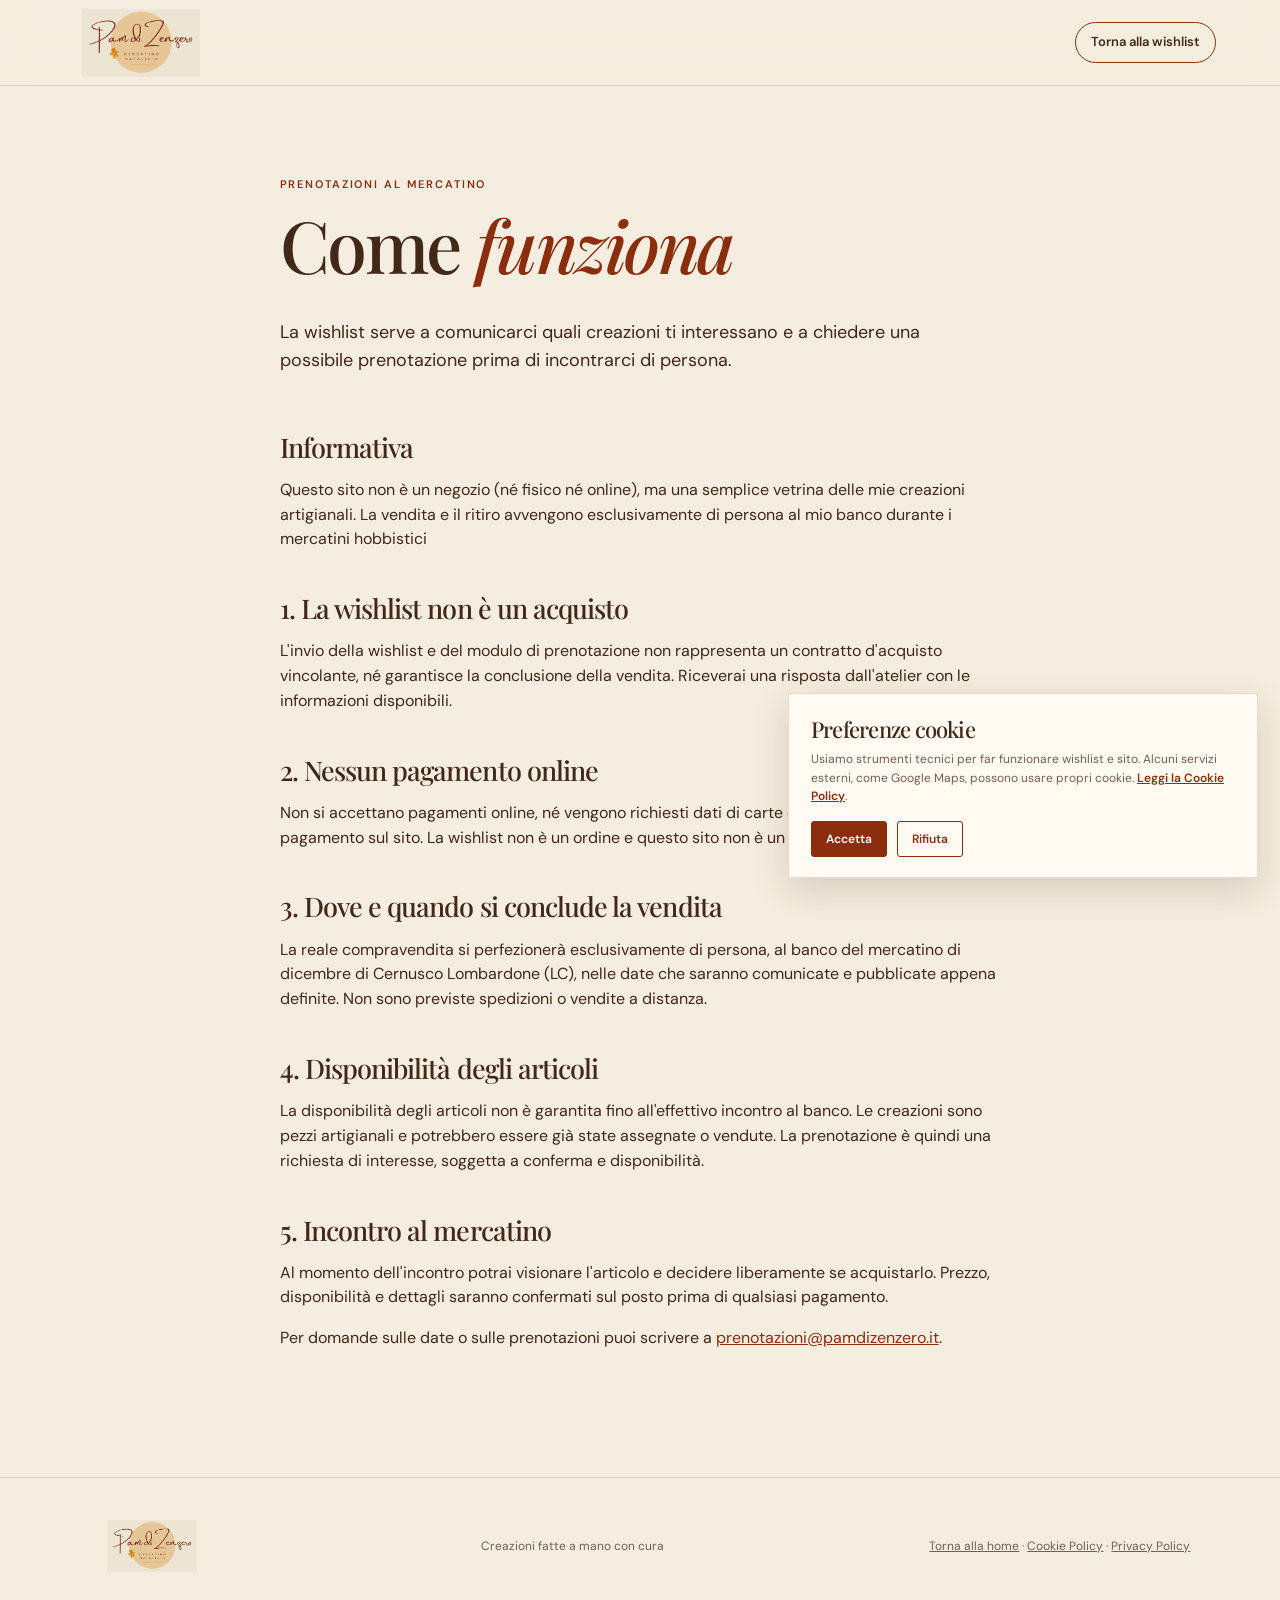
==== come-funziona.html @ badd6474 "come funziona e 3 articoli" ====
<!doctype html>
<html lang="it">
  <head>
    <meta charset="UTF-8" />
    <meta name="viewport" content="width=device-width, initial-scale=1.0" />
    <meta name="description" content="Come funziona la prenotazione delle creazioni di Pam di Zenzero." />
    <title>Come funziona · Pam di Zenzero</title>
    <link rel="icon" type="image/png" href="assets/logo-pam-di-zenzero.png" />
    <link rel="preconnect" href="https://fonts.googleapis.com" />
    <link rel="preconnect" href="https://fonts.gstatic.com" crossorigin />
    <link href="https://fonts.googleapis.com/css2?family=DM+Sans:wght@400;500;600&family=Playfair+Display:ital,wght@0,500;0,600;1,500&display=swap" rel="stylesheet" />
    <link rel="stylesheet" href="style.css" />
  </head>
  <body>
    <header class="topbar">
      <a class="brand" href="index.html" aria-label="Pam di Zenzero, torna alla home"><img src="assets/logo-pam-di-zenzero.png" alt="Pam di Zenzero" /></a>
      <a class="wish-link" href="index.html#wishlist">Torna alla wishlist</a>
    </header>

    <main class="privacy-page">
      <article class="privacy-content">
        <p class="eyebrow">Prenotazioni al mercatino</p>
        <h1>Come <em>funziona</em></h1>
        <p class="privacy-lead">La wishlist serve a comunicarci quali creazioni ti interessano e a chiedere una possibile prenotazione prima di incontrarci di persona.</p>

        <h2>Informativa</h2>
        <p>Questo sito non è un negozio (né fisico né online), ma una semplice vetrina delle mie creazioni artigianali. La vendita e il ritiro avvengono esclusivamente di persona al mio banco durante i mercatini hobbistici</p>

        <h2>1. La wishlist non è un acquisto</h2>
        <p>L'invio della wishlist e del modulo di prenotazione non rappresenta un contratto d'acquisto vincolante, né garantisce la conclusione della vendita. Riceverai una risposta dall'atelier con le informazioni disponibili.</p>

        <h2>2. Nessun pagamento online</h2>
        <p>Non si accettano pagamenti online, né vengono richiesti dati di carte o altri strumenti di pagamento sul sito. La wishlist non è un ordine e questo sito non è un negozio online.</p>

        <h2>3. Dove e quando si conclude la vendita</h2>
        <p>La reale compravendita si perfezionerà esclusivamente di persona, al banco del mercatino di dicembre di Cernusco Lombardone (LC), nelle date che saranno comunicate e pubblicate appena definite. Non sono previste spedizioni o vendite a distanza.</p>

        <h2>4. Disponibilità degli articoli</h2>
        <p>La disponibilità degli articoli non è garantita fino all'effettivo incontro al banco. Le creazioni sono pezzi artigianali e potrebbero essere già state assegnate o vendute. La prenotazione è quindi una richiesta di interesse, soggetta a conferma e disponibilità.</p>

        <h2>5. Incontro al mercatino</h2>
        <p>Al momento dell'incontro potrai visionare l'articolo e decidere liberamente se acquistarlo. Prezzo, disponibilità e dettagli saranno confermati sul posto prima di qualsiasi pagamento.</p>

        <p>Per domande sulle date o sulle prenotazioni puoi scrivere a <a href="mailto:prenotazioni@pamdizenzero.it">prenotazioni@pamdizenzero.it</a>.</p>
      </article>
    </main>

    <footer><img src="assets/logo-pam-di-zenzero.png" alt="Pam di Zenzero" /><p>Creazioni fatte a mano con cura</p><p><a href="index.html">Torna alla home</a> · <a href="cookie-policy.html">Cookie Policy</a> · <a href="privacy.html">Privacy Policy</a></p></footer>
    <aside class="cookie-banner" id="cookie-banner" role="dialog" aria-labelledby="cookie-title" aria-describedby="cookie-description">
      <h2 id="cookie-title">Preferenze cookie</h2>
      <p id="cookie-description">Usiamo strumenti tecnici per far funzionare wishlist e sito. Alcuni servizi esterni, come Google Maps, possono usare propri cookie. <a href="cookie-policy.html">Leggi la Cookie Policy</a>.</p>
      <div class="cookie-actions"><button class="cookie-accept" type="button" data-cookie-accept>Accetta</button><button class="cookie-reject" type="button" data-cookie-reject>Rifiuta</button></div>
    </aside>
    <script src="cookies.js"></script>
  </body>
</html>
---- style.css ----
:root{--wishlist-total-size:25px}
.booking-how{display:inline-block;margin:0 0 14px;color:var(--ginger);font-size:12px;font-weight:600;text-decoration:none}.booking-how span{font-size:17px;margin-left:5px}
.wish-row{grid-template-columns:54px 1fr auto auto!important}
.wish-row small{display:block;color:#735e50;font-size:11px}
.wish-price{font-size:14px;white-space:nowrap}
.wishlist-grand-total{border-top:1px solid var(--line);font-weight:600}
.wishlist-grand-total strong{font-size:var(--wishlist-total-size);color:var(--ginger)}
.wishlist-note{color:#735e50;font-size:11px;margin:18px 0 0}
.cookie-banner{position:fixed;right:22px;bottom:22px;z-index:20;max-width:470px;padding:20px 22px;background:var(--paper);border:1px solid var(--line);box-shadow:0 12px 35px rgba(65,40,25,.16)}.cookie-banner[hidden]{display:none}.cookie-banner h2{font:500 22px 'Playfair Display',serif;margin:0 0 6px}.cookie-banner p{font-size:12px;margin:0 0 15px;color:#735e50}.cookie-banner a{color:var(--ginger);font-weight:600}.cookie-actions{display:flex;gap:10px;flex-wrap:wrap}.cookie-actions button{padding:9px 14px;border:1px solid var(--ginger);border-radius:3px;font:600 12px 'DM Sans',sans-serif;cursor:pointer}.cookie-accept{background:var(--ginger);color:white}.cookie-reject{background:transparent;color:var(--ginger)}
@media(max-width:760px){.wish-row{grid-template-columns:45px 1fr auto auto!important;gap:8px!important}.wish-row img{width:45px;height:45px}.wish-price{font-size:12px}}
.privacy-page{padding:90px 7vw 110px;max-width:900px;margin:auto}.privacy-content h1{font-family:'Playfair Display',serif;font-size:clamp(42px,6vw,72px);font-weight:500;letter-spacing:-.035em;line-height:1.08;margin:0 0 35px}.privacy-content h2{font-size:27px;margin:42px 0 12px}.privacy-content p,.privacy-content li{max-width:720px}.privacy-content ul{padding-left:22px}.privacy-content a,.privacy{color:var(--ginger)}.privacy-lead{font-size:18px;max-width:680px!important;margin-bottom:58px}.privacy{display:flex;align-items:flex-start;gap:9px}.privacy input{margin-top:5px;flex:0 0 auto}.privacy a{font-weight:600}.privacy-page+footer a,footer a{color:inherit}.privacy-page+footer{margin-top:0}
:root{--cream:#f5eddf;--paper:#fffaf2;--tan:#e9c98f;--ginger:#8a2e0e;--orange:#d88712;--ink:#412819;--line:rgba(101,57,28,.16)}*{box-sizing:border-box}html{scroll-behavior:smooth}body{margin:0;background:var(--cream);color:var(--ink);font-family:'DM Sans',sans-serif;font-size:16px;line-height:1.55}.topbar{height:86px;display:flex;align-items:center;justify-content:space-between;padding:9px 5vw;border-bottom:1px solid var(--line);background:rgba(245,237,223,.94);position:sticky;top:0;z-index:10;backdrop-filter:blur(12px)}.brand img{display:block;width:154px;height:68px;object-fit:contain}.topbar nav{display:flex;gap:28px}.topbar a{color:var(--ink);text-decoration:none;font-size:13px;font-weight:600}.wish-link{border:1px solid var(--ginger);padding:9px 15px;border-radius:30px}.wish-link span{margin-left:6px;background:var(--ginger);color:white;padding:1px 6px;border-radius:20px}.menu-toggle{display:none;border:0;background:transparent;font-size:25px;color:var(--ginger)}.hero{min-height:650px;display:grid;grid-template-columns:1fr 1fr;gap:5vw;align-items:center;max-width:1280px;margin:auto;padding:80px 7vw}.eyebrow{margin:0 0 13px;color:var(--ginger);font-size:11px;letter-spacing:.17em;text-transform:uppercase;font-weight:600}.hero h1,h2{font-family:'Playfair Display',serif;font-weight:500;letter-spacing:-.035em;line-height:1.08;margin:0}.hero h1{font-size:clamp(48px,5.8vw,80px)}em{color:var(--ginger)}.intro{max-width:410px;margin:28px 0 33px;font-size:17px}.button{background:var(--ginger);display:inline-flex;align-items:center;gap:27px;color:white!important;text-decoration:none;padding:14px 19px;border:0;border-radius:3px;font:600 13px 'DM Sans',sans-serif;cursor:pointer}.button span{font-size:20px;font-weight:400}.hero-visual{position:relative;padding:42px 0 18px 40px}.hero-visual img{display:block;width:100%;height:470px;object-fit:cover;position:relative;z-index:1;border-radius:170px 170px 5px 5px}.sun{position:absolute;width:380px;height:380px;border-radius:50%;background:var(--tan);top:5px;left:0}.image-note{position:absolute;z-index:2;left:0;bottom:0;background:var(--paper);padding:12px 16px;margin:0;font-family:'Playfair Display',serif;font-style:italic;font-size:14px}.section{padding:105px 7vw;max-width:1280px;margin:auto}.gallery{border-top:1px solid var(--line)}.section-heading{display:flex;align-items:end;justify-content:space-between;gap:30px;margin-bottom:46px}.section-heading h2,.story h2,.contact-band h2,.where h2{font-size:clamp(39px,4vw,58px)}.section-heading>p{max-width:315px;margin:0;color:#735e50;font-size:14px}.product-grid{display:grid;grid-template-columns:repeat(3,1fr);gap:20px}.product-card{background:var(--paper);position:relative;padding-bottom:19px}.product-card img{width:100%;height:350px;display:block;object-fit:cover}.product-info{display:flex;justify-content:space-between;align-items:center;padding:15px 16px 0}.product-info h3{font:500 22px 'Playfair Display',serif;margin:0}.product-info p{font-size:13px;color:#735e50;margin:2px 0 0}.add{border:1px solid var(--ginger);color:var(--ginger);background:transparent;border-radius:50%;width:38px;height:38px;font-size:22px;cursor:pointer}.add:hover{background:var(--ginger);color:white}.story{display:grid;grid-template-columns:1fr 1fr;background:#e7c990;align-items:stretch}.story-image img{width:100%;height:100%;min-height:480px;object-fit:cover;display:block}.story-copy{padding:12% 15%;align-self:center}.story-copy p:not(.eyebrow){max-width:360px;font-size:17px}.wishlist{background:var(--paper);max-width:none;padding-left:max(7vw,calc((100vw - 1140px)/2));padding-right:max(7vw,calc((100vw - 1140px)/2))}.wishlist-layout{display:grid;grid-template-columns:1.05fr .95fr;gap:45px}.wishlist-card,.booking-form{border:1px solid var(--line);padding:26px;background:#fffdf9}.wishlist-items{min-height:212px}.empty{color:#735e50;text-align:center;padding:58px 0}.wish-row{display:grid;grid-template-columns:54px 1fr auto;gap:13px;align-items:center;padding:9px 0;border-bottom:1px solid var(--line)}.wish-row img{width:54px;height:54px;object-fit:cover;border-radius:50%}.wish-row strong{font-family:'Playfair Display',serif;font-weight:500}.wish-row button{border:0;background:transparent;color:var(--ginger);cursor:pointer;font-size:19px}.wishlist-total{display:flex;justify-content:space-between;padding-top:18px;margin-top:9px;font-size:14px}.wishlist-total strong{font-size:19px;color:var(--ginger)}.booking-form h3{font:500 27px 'Playfair Display',serif;margin:0}.booking-form>p{font-size:13px;color:#735e50;margin:3px 0 18px}.booking-form label{display:block;font-size:12px;font-weight:600;margin:12px 0}.booking-form small{font-weight:400}.booking-form input:not([type=checkbox]),textarea{display:block;width:100%;margin-top:5px;border:1px solid #d6c7b3;background:#fffaf2;padding:10px;font:14px 'DM Sans',sans-serif;color:var(--ink);border-radius:2px}.booking-form textarea{resize:vertical}.booking-form .privacy{display:flex;gap:8px;align-items:start;font-size:11px;font-weight:400}.privacy input{margin-top:3px}.button-dark{width:100%;justify-content:space-between}.form-status{min-height:18px!important;color:var(--ginger)!important}.contact-band{text-align:center;background:var(--ginger);color:var(--cream);padding:105px 20px}.contact-band .eyebrow{color:#f2cf8e}.contact-band h2{margin-bottom:28px}.contact-band a{color:white;font:500 clamp(22px,3vw,38px) 'Playfair Display',serif;text-decoration:none;border-bottom:1px solid #d99b65}.contact-band a span{font-family:'DM Sans',sans-serif}.where{display:grid;grid-template-columns:1.1fr .9fr;gap:60px;align-items:center}.where>div>p:not(.eyebrow){font-size:17px;max-width:390px}.placeholder-address{font-size:13px!important;color:#7c6453;padding:12px;border-left:2px solid var(--orange)}.map-card{min-height:300px;background:var(--tan);display:flex;flex-direction:column;justify-content:center;align-items:center;text-align:center;position:relative;overflow:hidden}.map-card:before,.map-card:after{content:'';position:absolute;border:1px solid rgba(138,46,14,.25);width:500px;height:150px;border-radius:50%;transform:rotate(-22deg)}.map-card:after{transform:rotate(30deg)}.map-card>*{z-index:1}.map-card span{font-size:34px;color:var(--ginger)}.map-card p{font:italic 28px 'Playfair Display',serif;margin:7px}footer{padding:42px 7vw;display:flex;align-items:center;justify-content:space-between;gap:25px;border-top:1px solid var(--line);font-size:12px;color:#735e50}footer img{width:125px;height:52px;object-fit:contain}@media(max-width:760px){.topbar{height:73px;padding:5px 5vw}.brand img{width:125px;height:58px}.menu-toggle{display:block}.topbar nav{display:none;position:absolute;left:0;right:0;top:73px;background:var(--cream);padding:20px 5vw;flex-direction:column;gap:16px;border-bottom:1px solid var(--line)}.topbar nav.open{display:flex}.wish-link{font-size:11px!important;padding:7px 9px}.hero{grid-template-columns:1fr;padding:55px 7vw 65px;gap:37px;min-height:auto}.hero-visual{padding-left:25px}.hero-visual img{height:380px}.sun{width:290px;height:290px}.section{padding:70px 7vw}.section-heading{display:block;margin-bottom:30px}.section-heading>p{margin-top:16px}.product-grid{grid-template-columns:1fr 1fr;gap:11px}.product-card img{height:230px}.product-info{padding:11px 11px 0}.product-info h3{font-size:17px}.product-info p{font-size:11px}.add{width:33px;height:33px}.story{grid-template-columns:1fr}.story-image img{min-height:320px}.story-copy{padding:65px 7vw}.wishlist-layout,.where{grid-template-columns:1fr;gap:25px}.contact-band{padding:75px 20px}footer{display:grid;grid-template-columns:1fr 1fr}footer img{grid-row:span 2}.map-card{min-height:250px}}@media(max-width:390px){.product-grid{grid-template-columns:1fr}.product-card img{height:290px}}
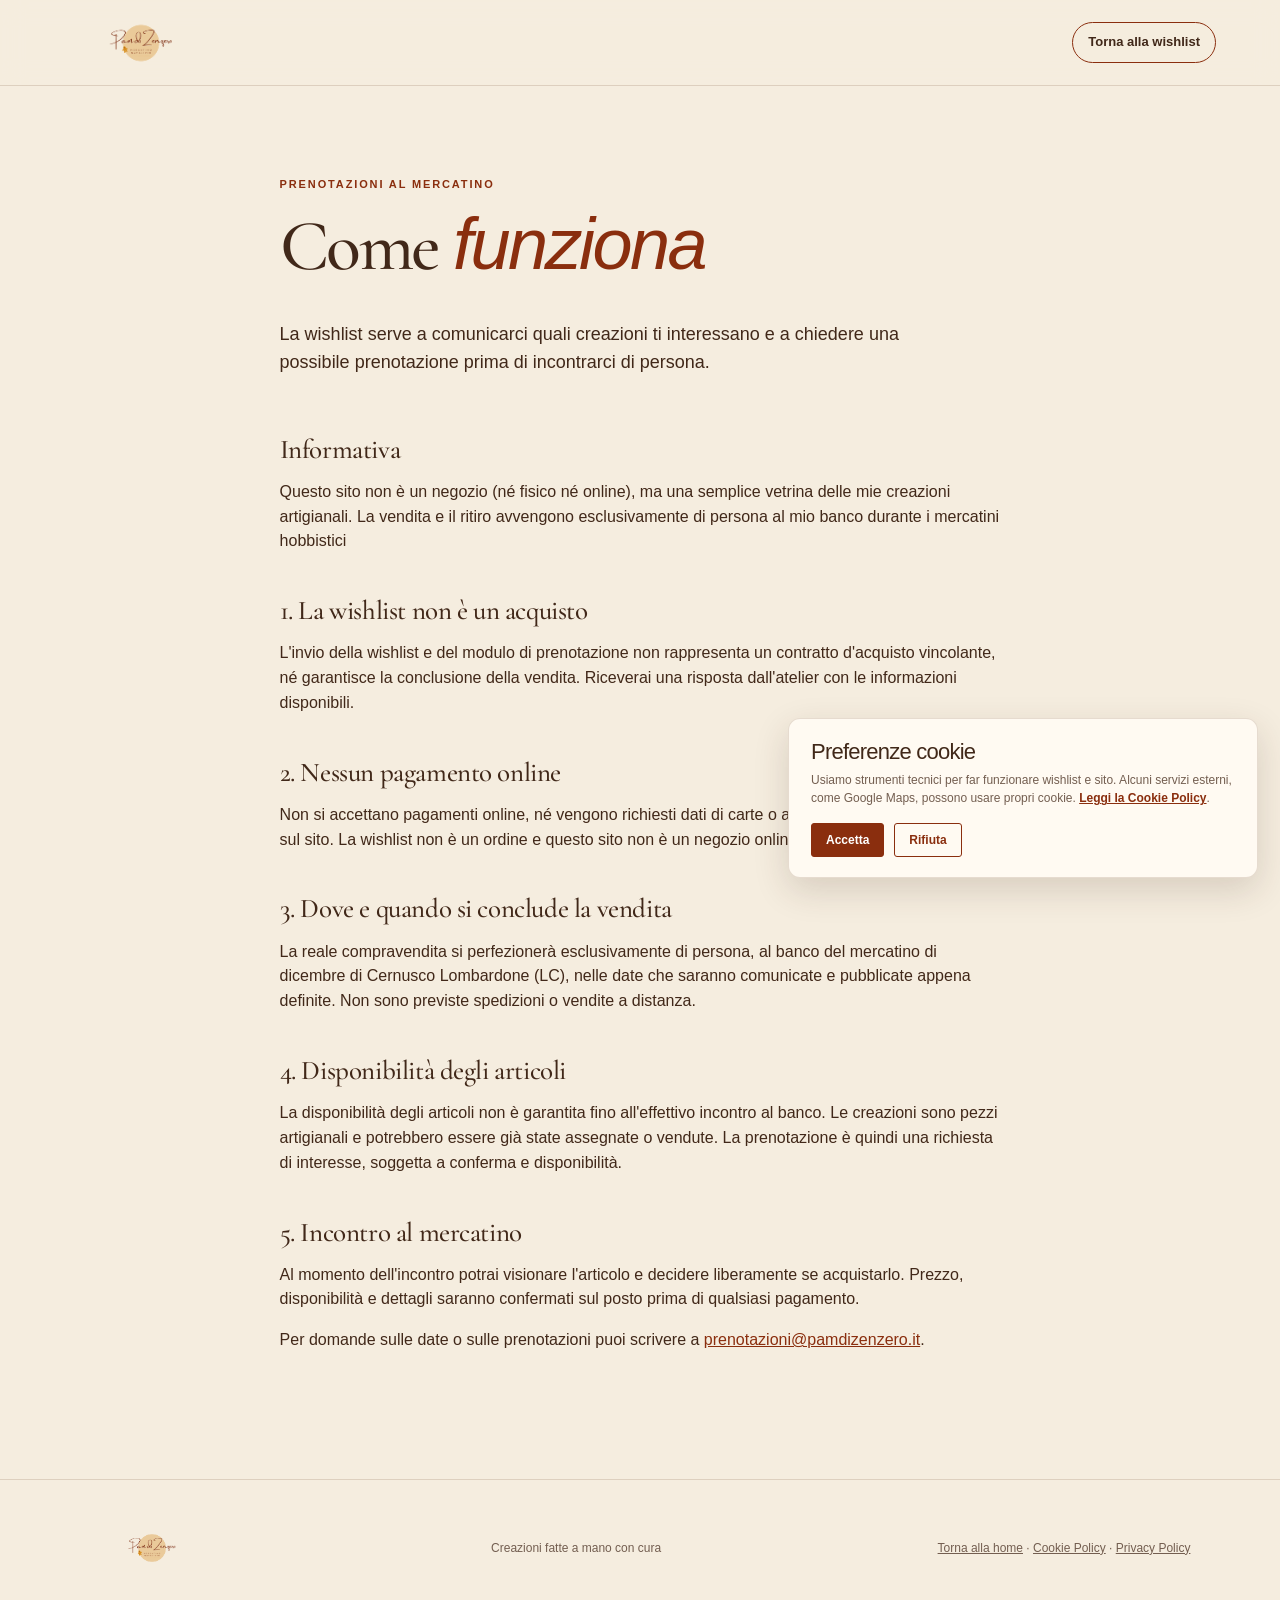
==== commit b2f5a475: "grandi aggiornamenti" ====
--- a/come-funziona.html
+++ b/come-funziona.html
@@ -1,6 +1,14 @@
 <!doctype html>
 <html lang="it">
   <head>
+    <!-- Google tag (gtag.js) -->
+    <script async src="https://www.googletagmanager.com/gtag/js?id=G-5JVFJ9DHBE"></script>
+    <script>
+      window.dataLayer = window.dataLayer || [];
+      function gtag(){dataLayer.push(arguments);}
+      gtag('js', new Date());
+      gtag('config', 'G-5JVFJ9DHBE');
+    </script>
     <meta charset="UTF-8" />
     <meta name="viewport" content="width=device-width, initial-scale=1.0" />
     <meta name="description" content="Come funziona la prenotazione delle creazioni di Pam di Zenzero." />
@@ -8,7 +16,7 @@
     <link rel="icon" type="image/png" href="assets/logo-pam-di-zenzero.png" />
     <link rel="preconnect" href="https://fonts.googleapis.com" />
     <link rel="preconnect" href="https://fonts.gstatic.com" crossorigin />
-    <link href="https://fonts.googleapis.com/css2?family=DM+Sans:wght@400;500;600&family=Playfair+Display:ital,wght@0,500;0,600;1,500&display=swap" rel="stylesheet" />
+    <link href="https://fonts.googleapis.com/css2?family=Cormorant+Garamond:wght@500;600&family=DM+Sans:wght@400;500;600&family=Playfair+Display:ital,wght@0,500;0,600;1,500&display=swap" rel="stylesheet" />
     <link rel="stylesheet" href="style.css" />
   </head>
   <body>
--- a/style.css
+++ b/style.css
@@ -1,4 +1,8 @@
+.product-image{cursor:zoom-in}.product-image:focus-visible{outline:3px solid var(--orange);outline-offset:-3px}
+.product-preview{width:min(900px,calc(100% - 32px));max-height:calc(100% - 32px);padding:0;border:0;background:transparent;color:var(--ink)}.product-preview::backdrop{background:rgba(65,40,25,.58)}.product-preview-content{position:relative;display:grid;grid-template-columns:minmax(0,1.1fr) minmax(260px,.9fr);gap:34px;align-items:center;padding:26px;background:var(--paper);border:1px solid var(--line);box-shadow:0 20px 60px rgba(65,40,25,.25)}.product-preview-content>img{display:block;width:100%;max-height:70vh;object-fit:contain;aspect-ratio:1 / 1;background:var(--cream)}.product-preview-details{padding:12px 20px 12px 0}.product-preview-details h2{font-size:clamp(30px,4vw,52px);margin-bottom:12px}.product-preview-details .eyebrow{margin-bottom:8px}.preview-price{color:var(--ginger);font-weight:600;font-size:18px}.product-preview-actions{display:flex;flex-direction:column;align-items:flex-start;gap:18px;margin-top:30px}.product-preview-actions .button{gap:18px}.preview-email{color:var(--ginger);font-size:13px;font-weight:600;text-decoration:none}.preview-email span{font-size:18px;margin-left:5px}.product-preview-close{position:absolute;top:14px;right:14px;z-index:1;width:34px;height:34px;border:1px solid var(--line);border-radius:50%;background:var(--paper);color:var(--ginger);font-size:23px;line-height:1;cursor:pointer}.product-preview-close:focus-visible,.preview-email:focus-visible,.product-preview-actions .button:focus-visible{outline:3px solid var(--orange);outline-offset:3px}
+@media(max-width:760px){.product-preview-content{grid-template-columns:1fr;gap:20px;padding:18px}.product-preview-content>img{max-height:48vh}.product-preview-details{padding:0 8px 8px}.product-preview-actions{margin-top:22px}}
 :root{--wishlist-total-size:25px}
+.featured-products{margin-bottom:48px;padding:32px;background:rgba(31,74,50,.6);border-radius:var(--surface-radius)}.featured-products[hidden]{display:none}.product-card{border-radius:12px}
 .booking-how{display:inline-block;margin:0 0 14px;color:var(--ginger);font-size:12px;font-weight:600;text-decoration:none}.booking-how span{font-size:17px;margin-left:5px}
 .wish-row{grid-template-columns:54px 1fr auto auto!important}
 .wish-row small{display:block;color:#735e50;font-size:11px}
@@ -6,7 +10,40 @@
 .wishlist-grand-total{border-top:1px solid var(--line);font-weight:600}
 .wishlist-grand-total strong{font-size:var(--wishlist-total-size);color:var(--ginger)}
 .wishlist-note{color:#735e50;font-size:11px;margin:18px 0 0}
+.wishlist-control{display:flex;align-items:center;gap:8px;min-height:38px}.wishlist-control .add{display:inline-flex;align-items:center;justify-content:center;width:38px;height:38px;padding:0;border:1px solid var(--ginger);border-radius:50%;background:transparent;color:var(--ginger);font:500 23px/1 'DM Sans',sans-serif;cursor:pointer}.wishlist-control .add.selected{background:var(--ginger);color:white;font-size:19px;cursor:default}.remove-from-wishlist{padding:6px 9px;border:1px solid var(--ginger);border-radius:3px;background:transparent;color:var(--ginger);font:600 11px 'DM Sans',sans-serif;cursor:pointer}.wishlist-control .add:focus-visible,.remove-from-wishlist:focus-visible{outline:3px solid var(--orange);outline-offset:3px}
 .cookie-banner{position:fixed;right:22px;bottom:22px;z-index:20;max-width:470px;padding:20px 22px;background:var(--paper);border:1px solid var(--line);box-shadow:0 12px 35px rgba(65,40,25,.16)}.cookie-banner[hidden]{display:none}.cookie-banner h2{font:500 22px 'Playfair Display',serif;margin:0 0 6px}.cookie-banner p{font-size:12px;margin:0 0 15px;color:#735e50}.cookie-banner a{color:var(--ginger);font-weight:600}.cookie-actions{display:flex;gap:10px;flex-wrap:wrap}.cookie-actions button{padding:9px 14px;border:1px solid var(--ginger);border-radius:3px;font:600 12px 'DM Sans',sans-serif;cursor:pointer}.cookie-accept{background:var(--ginger);color:white}.cookie-reject{background:transparent;color:var(--ginger)}
 @media(max-width:760px){.wish-row{grid-template-columns:45px 1fr auto auto!important;gap:8px!important}.wish-row img{width:45px;height:45px}.wish-price{font-size:12px}}
-.privacy-page{padding:90px 7vw 110px;max-width:900px;margin:auto}.privacy-content h1{font-family:'Playfair Display',serif;font-size:clamp(42px,6vw,72px);font-weight:500;letter-spacing:-.035em;line-height:1.08;margin:0 0 35px}.privacy-content h2{font-size:27px;margin:42px 0 12px}.privacy-content p,.privacy-content li{max-width:720px}.privacy-content ul{padding-left:22px}.privacy-content a,.privacy{color:var(--ginger)}.privacy-lead{font-size:18px;max-width:680px!important;margin-bottom:58px}.privacy{display:flex;align-items:flex-start;gap:9px}.privacy input{margin-top:5px;flex:0 0 auto}.privacy a{font-weight:600}.privacy-page+footer a,footer a{color:inherit}.privacy-page+footer{margin-top:0}
+.wishlist-control .add{box-shadow:0 3px 8px rgba(65,40,25,.12);transition:background-color .2s ease,color .2s ease,transform .2s ease,box-shadow .2s ease}.wishlist-control .add:hover{background:var(--ginger);color:white;transform:translateY(-2px);box-shadow:0 6px 12px rgba(65,40,25,.18)}.wishlist-control .add.selected{box-shadow:0 4px 10px rgba(138,46,14,.25)}
+.product-card{display:grid;grid-template-rows:auto 1fr;overflow:hidden;transition:transform .25s ease,box-shadow .25s ease}.product-card:hover{transform:translateY(-4px);box-shadow:0 0 0 5px rgba(216,135,18,.16),0 14px 28px rgba(138,46,14,.2)}.product-card:hover .product-image{filter:brightness(1.04)}.product-info{display:flex!important;flex-direction:column!important;align-items:stretch!important;justify-content:space-between!important;gap:18px;min-height:142px!important}.product-footer{display:flex;align-items:center;justify-content:space-between;gap:12px;padding-top:13px;border-top:1px solid var(--line)}.product-info .price{margin:0!important}.product-footer .wishlist-control{flex:0 0 auto}.wishlist-control .add.selected{border-width:2px;background:transparent;color:var(--ginger);font-size:22px;font-weight:600;cursor:default}
+@media(max-width:760px){.product-grid{grid-template-columns:repeat(2,minmax(0,1fr))!important;gap:16px!important}.product-card{min-width:0}.product-info{padding:15px 14px 16px}.product-info h3{font-size:17px;line-height:1.2}.product-info p{font-size:12px}.wishlist-control .add{width:42px;height:42px}}
+.privacy-page{padding:90px 7vw 110px;max-width:900px;margin:auto}.privacy-content h1{font-family:'Playfair Display',serif;font-size:clamp(42px,6vw,72px);font-weight:500;letter-spacing:-.035em;line-height:1.08;margin:0 0 35px}.privacy-content h2{font-size:27px;margin:42px 0 12px}.privacy-content p,.privacy-content li{max-width:720px}.privacy-content ul{padding-left:22px}.privacy-content a,.privacy{color:var(--ginger)}.privacy-lead{font-size:18px;max-width:680px!important;margin-bottom:58px}.privacy{display:flex;align-items:flex-start;gap:9px}.privacy input{margin-top:5px;flex:0 0 auto}.privacy a{font-weight:600}.privacy-page+footer a,footer a{color:inherit}.privacy-page+footer{margin-top:0}.request-summary{width:min(560px,calc(100% - 32px));max-height:calc(100% - 32px);padding:0;border:0;background:transparent;color:var(--ink)}.request-summary::backdrop{background:rgba(65,40,25,.52)}.request-summary-content{position:relative;max-height:calc(100vh - 32px);overflow:auto;padding:34px;background:var(--paper);border:1px solid var(--line);box-shadow:0 20px 60px rgba(65,40,25,.25)}.request-summary h2{font-size:clamp(30px,5vw,44px);margin-bottom:14px}.request-summary-content>p:not(.eyebrow){margin:0 0 25px;color:#735e50}.request-summary-warning{margin:0 0 18px;color:var(--ginger);font:700 clamp(1.2rem,2vw,1.8rem)/1.35 'DM Sans',sans-serif;letter-spacing:-.02em}.request-summary-close{position:absolute;top:18px;right:18px;width:32px;height:32px;border:1px solid var(--line);border-radius:50%;background:transparent;color:var(--ginger);font-size:22px;line-height:1;cursor:pointer}.request-summary-section{padding-top:20px;border-top:1px solid var(--line);margin-top:20px}.request-summary-section h3{margin:0 0 10px;font-size:13px;text-transform:uppercase;letter-spacing:.08em}.request-summary-section ul{list-style:none;padding:0;margin:0}.request-summary-section li{display:flex;justify-content:space-between;gap:20px;padding:8px 0;border-bottom:1px solid var(--line);font-size:14px}.request-summary-total{display:flex;justify-content:space-between;margin:14px 0 0;font-weight:600}.request-summary-total strong{color:var(--ginger);font-size:19px}.request-summary-section dl{display:grid;grid-template-columns:auto 1fr;gap:7px 18px;margin:0;font-size:14px}.request-summary-section dt{color:#735e50}.request-summary-section dd{margin:0;overflow-wrap:anywhere}.request-summary-action{margin-top:27px}.request-summary-action span{font-size:20px}
+.preview-thumbnails{display:flex;gap:8px;margin-top:12px}.preview-thumbnails[hidden]{display:none}.preview-thumbnail{padding:3px;border:1px solid var(--line);background:var(--paper);cursor:pointer}.preview-thumbnail[aria-pressed="true"]{border:2px solid var(--ginger);padding:2px}.preview-thumbnail img{display:block;width:60px;height:60px;object-fit:cover}.preview-thumbnail:focus-visible{outline:3px solid var(--orange);outline-offset:3px}
 :root{--cream:#f5eddf;--paper:#fffaf2;--tan:#e9c98f;--ginger:#8a2e0e;--orange:#d88712;--ink:#412819;--line:rgba(101,57,28,.16)}*{box-sizing:border-box}html{scroll-behavior:smooth}body{margin:0;background:var(--cream);color:var(--ink);font-family:'DM Sans',sans-serif;font-size:16px;line-height:1.55}.topbar{height:86px;display:flex;align-items:center;justify-content:space-between;padding:9px 5vw;border-bottom:1px solid var(--line);background:rgba(245,237,223,.94);position:sticky;top:0;z-index:10;backdrop-filter:blur(12px)}.brand img{display:block;width:154px;height:68px;object-fit:contain}.topbar nav{display:flex;gap:28px}.topbar a{color:var(--ink);text-decoration:none;font-size:13px;font-weight:600}.wish-link{border:1px solid var(--ginger);padding:9px 15px;border-radius:30px}.wish-link span{margin-left:6px;background:var(--ginger);color:white;padding:1px 6px;border-radius:20px}.menu-toggle{display:none;border:0;background:transparent;font-size:25px;color:var(--ginger)}.hero{min-height:650px;display:grid;grid-template-columns:1fr 1fr;gap:5vw;align-items:center;max-width:1280px;margin:auto;padding:80px 7vw}.eyebrow{margin:0 0 13px;color:var(--ginger);font-size:11px;letter-spacing:.17em;text-transform:uppercase;font-weight:600}.hero h1,h2{font-family:'Playfair Display',serif;font-weight:500;letter-spacing:-.035em;line-height:1.08;margin:0}.hero h1{font-size:clamp(48px,5.8vw,80px)}em{color:var(--ginger)}.intro{max-width:410px;margin:28px 0 33px;font-size:17px}.button{background:var(--ginger);display:inline-flex;align-items:center;gap:27px;color:white!important;text-decoration:none;padding:14px 19px;border:0;border-radius:3px;font:600 13px 'DM Sans',sans-serif;cursor:pointer}.button span{font-size:20px;font-weight:400}.hero-visual{position:relative;padding:42px 0 18px 40px}.hero-visual img{display:block;width:100%;height:470px;object-fit:cover;position:relative;z-index:1;border-radius:170px 170px 5px 5px}.sun{position:absolute;width:380px;height:380px;border-radius:50%;background:var(--tan);top:5px;left:0}.image-note{position:absolute;z-index:2;left:0;bottom:0;background:var(--paper);padding:12px 16px;margin:0;font-family:'Playfair Display',serif;font-style:italic;font-size:14px}.section{padding:105px 7vw;max-width:1280px;margin:auto}.gallery{border-top:1px solid var(--line)}.section-heading{display:flex;align-items:end;justify-content:space-between;gap:30px;margin-bottom:46px}.section-heading h2,.story h2,.contact-band h2,.where h2{font-size:clamp(39px,4vw,58px)}.section-heading>p{max-width:315px;margin:0;color:#735e50;font-size:14px}.product-grid{display:grid;grid-template-columns:repeat(3,1fr);gap:20px}.product-card{background:var(--paper);position:relative;padding-bottom:19px}.product-card img{width:100%;height:350px;display:block;object-fit:cover}.product-info{display:flex;justify-content:space-between;align-items:center;padding:15px 16px 0}.product-info h3{font:500 22px 'Playfair Display',serif;margin:0}.product-info p{font-size:13px;color:#735e50;margin:2px 0 0}.add{border:1px solid var(--ginger);color:var(--ginger);background:transparent;border-radius:50%;width:38px;height:38px;font-size:22px;cursor:pointer}.add:hover{background:var(--ginger);color:white}.story{display:grid;grid-template-columns:1fr 1fr;background:#e7c990;align-items:stretch}.story-image img{width:100%;height:100%;min-height:480px;object-fit:cover;display:block}.story-copy{padding:12% 15%;align-self:center}.story-copy p:not(.eyebrow){max-width:360px;font-size:17px}.wishlist{background:var(--paper);max-width:none;padding-left:max(7vw,calc((100vw - 1140px)/2));padding-right:max(7vw,calc((100vw - 1140px)/2))}.wishlist-layout{display:grid;grid-template-columns:1.05fr .95fr;gap:45px}.wishlist-card,.booking-form{border:1px solid var(--line);padding:26px;background:#fffdf9}.wishlist-items{min-height:212px}.empty{color:#735e50;text-align:center;padding:58px 0}.wish-row{display:grid;grid-template-columns:54px 1fr auto;gap:13px;align-items:center;padding:9px 0;border-bottom:1px solid var(--line)}.wish-row img{width:54px;height:54px;object-fit:cover;border-radius:50%}.wish-row strong{font-family:'Playfair Display',serif;font-weight:500}.wish-row button{border:0;background:transparent;color:var(--ginger);cursor:pointer;font-size:19px}.wishlist-total{display:flex;justify-content:space-between;padding-top:18px;margin-top:9px;font-size:14px}.wishlist-total strong{font-size:19px;color:var(--ginger)}.booking-form h3{font:500 27px 'Playfair Display',serif;margin:0}.booking-form>p{font-size:13px;color:#735e50;margin:3px 0 18px}.booking-form label{display:block;font-size:12px;font-weight:600;margin:12px 0}.booking-form small{font-weight:400}.booking-form input:not([type=checkbox]),textarea{display:block;width:100%;margin-top:5px;border:1px solid #d6c7b3;background:#fffaf2;padding:10px;font:14px 'DM Sans',sans-serif;color:var(--ink);border-radius:2px}.booking-form textarea{resize:vertical}.booking-form .privacy{display:flex;gap:8px;align-items:start;font-size:11px;font-weight:400}.privacy input{margin-top:3px}.button-dark{width:100%;justify-content:space-between}.form-status{min-height:18px!important;color:var(--ginger)!important}.contact-band{text-align:center;background:var(--ginger);color:var(--cream);padding:105px 20px}.contact-band .eyebrow{color:#f2cf8e}.contact-band h2{margin-bottom:28px}.contact-band a{color:white;font:500 clamp(22px,3vw,38px) 'Playfair Display',serif;text-decoration:none;border-bottom:1px solid #d99b65}.contact-band a span{font-family:'DM Sans',sans-serif}.where{display:grid;grid-template-columns:1.1fr .9fr;gap:60px;align-items:center}.where>div>p:not(.eyebrow){font-size:17px;max-width:390px}.placeholder-address{font-size:13px!important;color:#7c6453;padding:12px;border-left:2px solid var(--orange)}.map-card{min-height:300px;background:var(--tan);display:flex;flex-direction:column;justify-content:center;align-items:center;text-align:center;position:relative;overflow:hidden}.map-card:before,.map-card:after{content:'';position:absolute;border:1px solid rgba(138,46,14,.25);width:500px;height:150px;border-radius:50%;transform:rotate(-22deg)}.map-card:after{transform:rotate(30deg)}.map-card>*{z-index:1}.map-card span{font-size:34px;color:var(--ginger)}.map-card p{font:italic 28px 'Playfair Display',serif;margin:7px}footer{padding:42px 7vw;display:flex;align-items:center;justify-content:space-between;gap:25px;border-top:1px solid var(--line);font-size:12px;color:#735e50}footer img{width:125px;height:52px;object-fit:contain}@media(max-width:760px){.topbar{height:73px;padding:5px 5vw}.brand img{width:125px;height:58px}.menu-toggle{display:block}.topbar nav{display:none;position:absolute;left:0;right:0;top:73px;background:var(--cream);padding:20px 5vw;flex-direction:column;gap:16px;border-bottom:1px solid var(--line)}.topbar nav.open{display:flex}.wish-link{font-size:11px!important;padding:7px 9px}.hero{grid-template-columns:1fr;padding:55px 7vw 65px;gap:37px;min-height:auto}.hero-visual{padding-left:25px}.hero-visual img{height:380px}.sun{width:290px;height:290px}.section{padding:70px 7vw}.section-heading{display:block;margin-bottom:30px}.section-heading>p{margin-top:16px}.product-grid{grid-template-columns:1fr 1fr;gap:11px}.product-card img{height:230px}.product-info{padding:11px 11px 0}.product-info h3{font-size:17px}.product-info p{font-size:11px}.add{width:33px;height:33px}.story{grid-template-columns:1fr}.story-image img{min-height:320px}.story-copy{padding:65px 7vw}.wishlist-layout,.where{grid-template-columns:1fr;gap:25px}.contact-band{padding:75px 20px}footer{display:grid;grid-template-columns:1fr 1fr}footer img{grid-row:span 2}.map-card{min-height:250px}}@media(max-width:390px){.product-grid{grid-template-columns:1fr}.product-card img{height:290px}}
+:root{--surface-radius:12px;--control-radius:8px}.product-card,.wishlist-card,.booking-form,.product-preview-content,.request-summary-content,.cookie-banner,.story,.map-card{border-radius:var(--surface-radius)}.story{overflow:hidden}.button,.booking-form input:not([type=checkbox]),.booking-form textarea,.remove-from-wishlist,.preview-thumbnail,.image-note{border-radius:var(--control-radius)}.product-preview-content>img{border-radius:var(--control-radius)}.hero-visual img{border-radius:170px 170px var(--surface-radius) var(--surface-radius)}
+.product-footer.is-selected{justify-content:center}.product-footer.is-selected .price{display:none}.product-footer.is-selected .wishlist-control{flex:1;justify-content:center;gap:10px}.added-label{display:inline-flex;align-items:center;min-height:38px;padding:0 16px;border:1px solid var(--ginger);border-radius:var(--control-radius);color:var(--ginger);font:600 12px 'DM Sans',sans-serif}.remove-from-wishlist{display:inline-flex;align-items:center;justify-content:center;width:40px;height:40px;padding:0;border:1px solid var(--ginger);border-radius:50%;background:transparent;color:var(--ginger);cursor:pointer;transition:background-color .2s ease,color .2s ease,transform .2s ease}.remove-from-wishlist svg{width:18px;height:18px;fill:none;stroke:currentColor;stroke-width:1.7;stroke-linecap:round;stroke-linejoin:round}.remove-from-wishlist:hover{transform:translateY(-2px);background:var(--ginger);color:white}.remove-from-wishlist:focus-visible{outline:3px solid var(--orange);outline-offset:3px}
+#featured-products .featured-product-card:hover{transform:scale(1.03);box-shadow:none}
+#featured-products .featured-product-card:hover .product-image{filter:none}
+.product-soldout-notice{display:grid;gap:3px;margin-top:12px;padding:10px 12px;border-radius:var(--control-radius);background:var(--ginger);color:#fff}.product-soldout-notice strong{font-size:12px;letter-spacing:.06em;text-transform:uppercase}.product-soldout-notice span{font-size:11px;line-height:1.35}.wishlist-soldout{justify-self:start;padding:5px 9px;border-radius:999px;background:var(--ginger);color:#fff;font-size:10px;font-weight:700;letter-spacing:.04em}
+body,body *{font-family:-apple-system,BlinkMacSystemFont,"SF Pro Text","Segoe UI",sans-serif!important}
+.hero{grid-template-columns:1fr}.hero-copy{max-width:760px}
+.wish-row .wishlist-soldout{grid-column:2;justify-self:start}
+.featured-products>.section-heading>div{width:100%;text-align:center}
+@media(max-width:600px){.hero{padding:42px 6vw 52px}.hero h1{font-size:clamp(38px,10vw,46px)}.intro{margin:20px 0 25px;font-size:16px}.section{padding:54px 6vw}.section-heading{margin-bottom:26px}.section-heading h2,.story h2,.contact-band h2,.where h2{font-size:clamp(34px,9vw,40px)}.featured-products{padding:18px;margin-left:-2vw;margin-right:-2vw}.featured-products .section-heading{margin-bottom:20px}.product-grid,#product-grid,.featured-products .product-grid{grid-template-columns:minmax(0,1fr)!important;gap:20px}.product-card{padding-bottom:16px}.product-card img{height:clamp(250px,82vw,360px)}.product-info{padding:17px 17px 0}.product-info h3{font-size:21px;line-height:1.25}.product-info p{font-size:13px;line-height:1.45}.product-info .price{font-size:16px}.product-footer{gap:14px;padding-top:15px}.wishlist-control .add{width:46px;height:46px}.product-footer.is-selected .wishlist-control{gap:12px}.added-label{min-height:42px;padding:0 18px;font-size:13px}.remove-from-wishlist{width:44px;height:44px}.wishlist-card,.booking-form{padding:20px}.wishlist-items{min-height:150px}.wish-row{grid-template-columns:48px minmax(0,1fr) 40px;gap:8px;align-items:center;padding:12px 0}.wish-row img{width:48px;height:48px;grid-column:1;grid-row:1 / span 3}.wish-row>div{grid-column:2;grid-row:1}.wish-row .wish-price{grid-column:2;grid-row:2;justify-self:start}.wish-row .wishlist-soldout{grid-column:2;grid-row:3}.wish-row button{grid-column:3;grid-row:1 / span 3;justify-self:center}.booking-form input:not([type=checkbox]),.booking-form textarea{padding:12px;font-size:16px}.booking-form label{margin:16px 0;font-size:13px}.booking-form .button{min-height:48px}.contact-band{padding:64px 20px}.contact-band a{font-size:clamp(18px,5vw,24px)}footer{grid-template-columns:1fr;justify-items:center;text-align:center;padding:30px 20px;gap:12px}.cookie-banner{left:12px;right:12px;bottom:12px;padding:18px}.product-preview-content{gap:14px;padding:16px}.request-summary-content{padding:28px 20px}}
+@media(max-width:600px){#product-grid{grid-template-columns:repeat(2,minmax(0,1fr))!important;gap:14px!important}#product-grid .product-card img{height:clamp(170px,52vw,220px)}#product-grid .product-info{padding:13px 12px 0}#product-grid .product-info h3{font-size:clamp(16px,4.4vw,19px)}#product-grid .product-info p{font-size:12px}#product-grid .product-footer{gap:7px;padding-top:12px}#product-grid .product-info .price{font-size:14px}#product-grid .wishlist-control .add{width:38px;height:38px}#product-grid .product-footer.is-selected .wishlist-control{gap:6px}#product-grid .added-label{min-height:36px;padding:0 9px;font-size:11px}#product-grid .remove-from-wishlist{width:36px;height:36px}#featured-product-grid{display:flex;gap:14px;overflow-x:auto;overscroll-behavior-x:contain;scroll-snap-type:x mandatory;scrollbar-width:thin;padding:0 2px 12px;-webkit-overflow-scrolling:touch}#featured-products .featured-product-card{flex:0 0 82%;min-width:0;scroll-snap-align:start}#featured-products .featured-product-card img{height:clamp(220px,70vw,300px)}#featured-products .featured-product-card .product-info{min-height:unset!important;padding:16px}.featured-products #featured-product-grid::-webkit-scrollbar{height:5px}.featured-products #featured-product-grid::-webkit-scrollbar-thumb{background:rgba(255,255,255,.55);border-radius:999px}}
+.product-footer.is-selected:not(.has-quantity) .wishlist-control{gap:10px}.product-footer.is-selected:not(.has-quantity) .added-label{flex:0 0 auto}
+.product-footer.is-selected.has-quantity .wishlist-control{flex-direction:column;gap:10px}.quantity-actions{display:flex;justify-content:center;align-items:center;gap:10px}
+.quantity-counter{display:inline-flex;align-items:center;justify-content:center;min-width:40px;height:40px;padding:0 10px;border:1px solid var(--line);border-radius:var(--control-radius);background:var(--paper);color:var(--ink);font-size:14px;font-weight:600}.quantity-increase,.quantity-decrease{flex:0 0 auto;width:40px;height:40px;padding:0;border:1px solid var(--ginger);border-radius:50%;background:transparent;color:var(--ginger);font:500 23px/1 sans-serif;cursor:pointer;transition:background-color .2s ease,color .2s ease,transform .2s ease}.quantity-increase:hover,.quantity-decrease:hover{transform:translateY(-2px);background:var(--ginger);color:#fff}
+@media(max-width:600px){#product-grid .product-footer.is-selected:not(.has-quantity) .wishlist-control{display:flex;grid-template-columns:none;justify-content:center;gap:10px}#product-grid .product-footer.is-selected:not(.has-quantity) .added-label{grid-column:auto}#product-grid .product-footer.is-selected.has-quantity .wishlist-control{display:flex;flex-direction:column;justify-content:center;gap:8px;width:100%}#product-grid .product-footer.is-selected.has-quantity .added-label{justify-content:center}#product-grid .product-footer.is-selected.has-quantity .quantity-actions{justify-content:center;gap:8px}#product-grid .product-footer.is-selected.has-quantity .quantity-increase,#product-grid .product-footer.is-selected.has-quantity .quantity-decrease{width:36px;height:36px}#product-grid .product-footer.is-selected.has-quantity .quantity-counter{min-width:36px;height:36px;padding:0 8px}#product-grid .product-footer.is-selected.has-quantity .remove-from-wishlist{width:36px;height:36px}.wish-row{grid-template-columns:48px minmax(0,1fr) 36px!important;gap:8px!important;padding:12px 0}.wish-row img{width:48px;height:48px;grid-column:1;grid-row:1 / span 2}.wish-row .wish-product-info{grid-column:2;grid-row:1}.wish-row .wish-item-footer{grid-column:2;grid-row:2;flex-wrap:wrap;gap:6px 12px}.wish-row>button{grid-column:3;grid-row:1 / span 2;justify-self:center}}
+.quantity-increase{display:inline-flex;align-items:center;justify-content:center;width:40px;height:40px;padding:0;border:1px solid var(--ginger);border-radius:50%;background:transparent;color:var(--ginger);font:500 23px/1 sans-serif;cursor:pointer;transition:background-color .2s ease,color .2s ease,transform .2s ease}.quantity-increase:hover{transform:translateY(-2px);background:var(--ginger);color:#fff}.quantity-increase:focus-visible,.wish-quantity button:focus-visible{outline:3px solid var(--orange);outline-offset:3px}.added-label{white-space:nowrap}.wish-row{grid-template-columns:54px minmax(0,1fr) auto 40px!important;align-items:center}.wish-product-info{display:grid;gap:2px;min-width:0}.wish-product-info small{color:#735e50;font-size:11px}.wish-item-footer{display:flex;align-items:center;gap:12px}.wish-quantity{display:flex;align-items:center;gap:8px}.wish-quantity button{display:inline-flex;align-items:center;justify-content:center;width:32px;height:32px;padding:0;border:1px solid var(--ginger);border-radius:50%;background:transparent;color:var(--ginger);font-size:18px;cursor:pointer}.wish-quantity>span{min-width:18px;text-align:center;font-size:14px;font-weight:600}.wish-row>button{width:32px;height:32px;border:1px solid var(--line);border-radius:50%;background:transparent;font-size:20px}
+@media(max-width:600px){#product-grid .product-footer.is-selected .wishlist-control{display:grid;grid-template-columns:1fr 38px 38px;justify-content:initial;gap:8px;width:100%}#product-grid .product-footer.is-selected .added-label{grid-column:1/-1;justify-content:center}#product-grid .product-footer.is-selected .quantity-increase{grid-column:2;width:36px;height:36px}#product-grid .product-footer.is-selected .remove-from-wishlist{grid-column:3;width:36px;height:36px}.wish-row{grid-template-columns:48px minmax(0,1fr) 36px!important;gap:8px!important;padding:12px 0}.wish-row img{width:48px;height:48px;grid-column:1;grid-row:1 / span 2}.wish-product-info{grid-column:2;grid-row:1}.wish-item-footer{grid-column:2;grid-row:2;flex-wrap:wrap;gap:6px 12px}.wish-row>button{grid-column:3;grid-row:1 / span 2;justify-self:center}}
+#product-grid .product-footer.is-selected.has-quantity .quantity-actions{display:flex;justify-content:center;align-items:center;gap:10px}
+@media(max-width:600px){#product-grid .product-footer.is-selected.has-quantity .quantity-actions{display:flex;grid-column:auto;justify-content:center;gap:8px;width:100%}#product-grid .product-footer.is-selected.has-quantity .quantity-increase,#product-grid .product-footer.is-selected.has-quantity .quantity-decrease{grid-column:auto;width:36px;height:36px}}
+.hero-actions{display:flex;align-items:center;gap:12px;flex-wrap:wrap}
+.category-page{min-height:calc(100vh - 80px);padding:clamp(48px,8vw,100px) clamp(20px,7vw,100px);background:var(--cream,#f7f2e9);color:var(--ink,#35271f)}.category-page[hidden],.category-menu[hidden],.category-products[hidden]{display:none}.category-menu{max-width:920px;margin:0 auto;text-align:center}.category-menu h1,.category-products h1{margin:0;font:500 clamp(36px,6vw,64px)/1.1 'Playfair Display',serif}.category-intro{margin:14px 0 34px;color:#735e50}.category-list{display:grid;grid-template-columns:repeat(2,minmax(0,1fr));gap:14px}.category-option{display:flex;align-items:center;justify-content:center;min-height:76px;padding:18px 22px;border:1px solid var(--line,#e3d6c9);border-radius:var(--surface-radius,12px);background:var(--paper,#fffdf9);color:var(--ink,#35271f);font:500 17px 'DM Sans',sans-serif;text-align:center;text-decoration:none;cursor:pointer;transition:transform .2s ease,border-color .2s ease,box-shadow .2s ease}.category-option:hover{transform:translateY(-2px);border-color:var(--ginger);box-shadow:0 8px 20px rgba(65,40,25,.1)}.category-option span{color:var(--ginger);font-size:22px}.category-home-link{display:inline-block;margin-top:30px;color:var(--ginger);font-size:13px;font-weight:600;text-decoration:none}.category-products{max-width:1200px;margin:0 auto}.category-products>.eyebrow{margin:24px 0 8px}.category-back{margin-bottom:28px;padding:9px 14px;border:1px solid var(--ginger);border-radius:var(--control-radius,8px);background:transparent;color:var(--ginger);font:600 13px 'DM Sans',sans-serif;cursor:pointer}.category-products .product-grid{display:grid;grid-template-columns:repeat(auto-fit,minmax(220px,1fr));gap:22px;margin-top:34px}.category-products .product-info{min-height:142px}
+@media(max-width:600px){.hero-actions{gap:9px}.hero-actions .button{padding:13px 15px;font-size:12px}.category-page{padding:44px 18px}.category-list{grid-template-columns:1fr;gap:10px}.category-option{min-height:64px;padding:15px 18px;font-size:15px}.category-products .product-grid{grid-template-columns:repeat(2,minmax(0,1fr));gap:12px}.category-products .product-info{min-height:130px;padding:13px 10px}.category-products .product-info h3{font-size:15px}.category-products .product-info p{font-size:11px}}
+.featured-products{padding:0;background:transparent;border-radius:0}.all-creations-heading{margin-top:42px}.category-back{display:inline-block;text-decoration:none}.category-back:hover{background:var(--ginger);color:#fff}.category-products-page .category-products>.eyebrow{margin-top:32px}
+.featured-heading{display:flex;align-items:end;justify-content:space-between;gap:20px}.featured-heading .section-heading{margin-bottom:20px}.carousel-controls{display:flex;gap:8px;padding-bottom:20px}.carousel-control{display:grid;place-items:center;width:40px;height:40px;border:1px solid var(--ginger);border-radius:50%;background:var(--paper);color:var(--ginger);font:500 22px/1 'DM Sans',sans-serif;cursor:pointer;transition:background-color .2s ease,color .2s ease}.carousel-control:hover:not(:disabled){background:var(--ginger);color:#fff}.carousel-control:disabled{opacity:.38;cursor:not-allowed}.carousel-control:focus-visible{outline:3px solid var(--orange);outline-offset:3px}
+#featured-product-grid.featured-carousel{display:flex!important;grid-template-columns:none!important;gap:20px;overflow-x:auto;overscroll-behavior-x:contain;scroll-snap-type:x mandatory;scroll-behavior:smooth;scrollbar-width:thin;padding:14px 12px 34px}.featured-carousel .featured-product-card{flex:0 0 calc((100% - 40px)/3);min-width:0;scroll-snap-align:start}.featured-carousel .product-info{min-height:0!important;gap:0;padding:16px 18px}.featured-carousel .product-info h3{margin:0}.featured-carousel .product-info p{margin:6px 0 0;color:#735e50}
+main h1,main h2,.product-preview h2,.request-summary h2{font-family:'Cormorant Garamond','Playfair Display',serif!important;letter-spacing:-.015em}
+@media(max-width:760px){.featured-carousel .featured-product-card{flex-basis:calc((100% - 16px)/2)}}
+@media(max-width:600px){.featured-heading{align-items:center}.featured-heading .section-heading{margin-bottom:14px}.carousel-controls{padding-bottom:14px}.carousel-control{width:36px;height:36px}.featured-carousel .product-info{padding:13px 12px}.featured-carousel .product-info h3{font-size:15px}.featured-carousel .product-info p{font-size:11px}}
